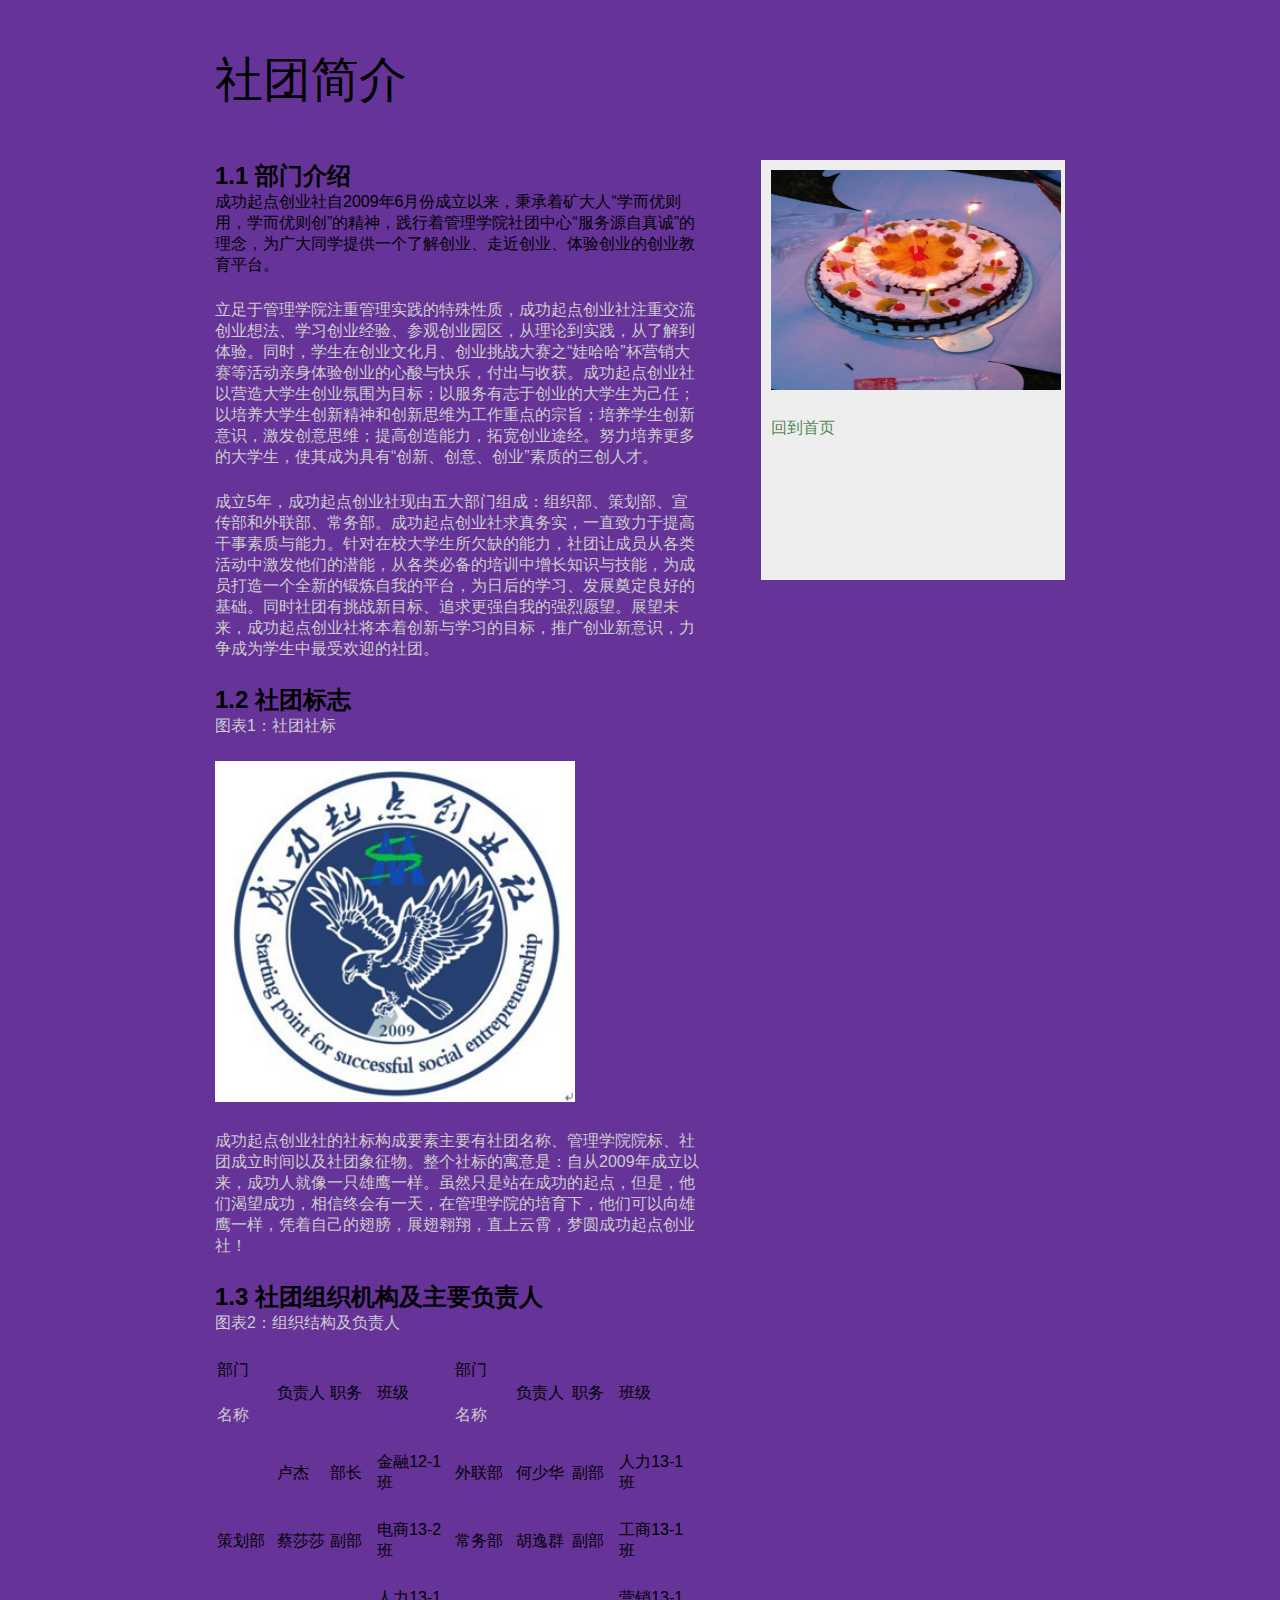
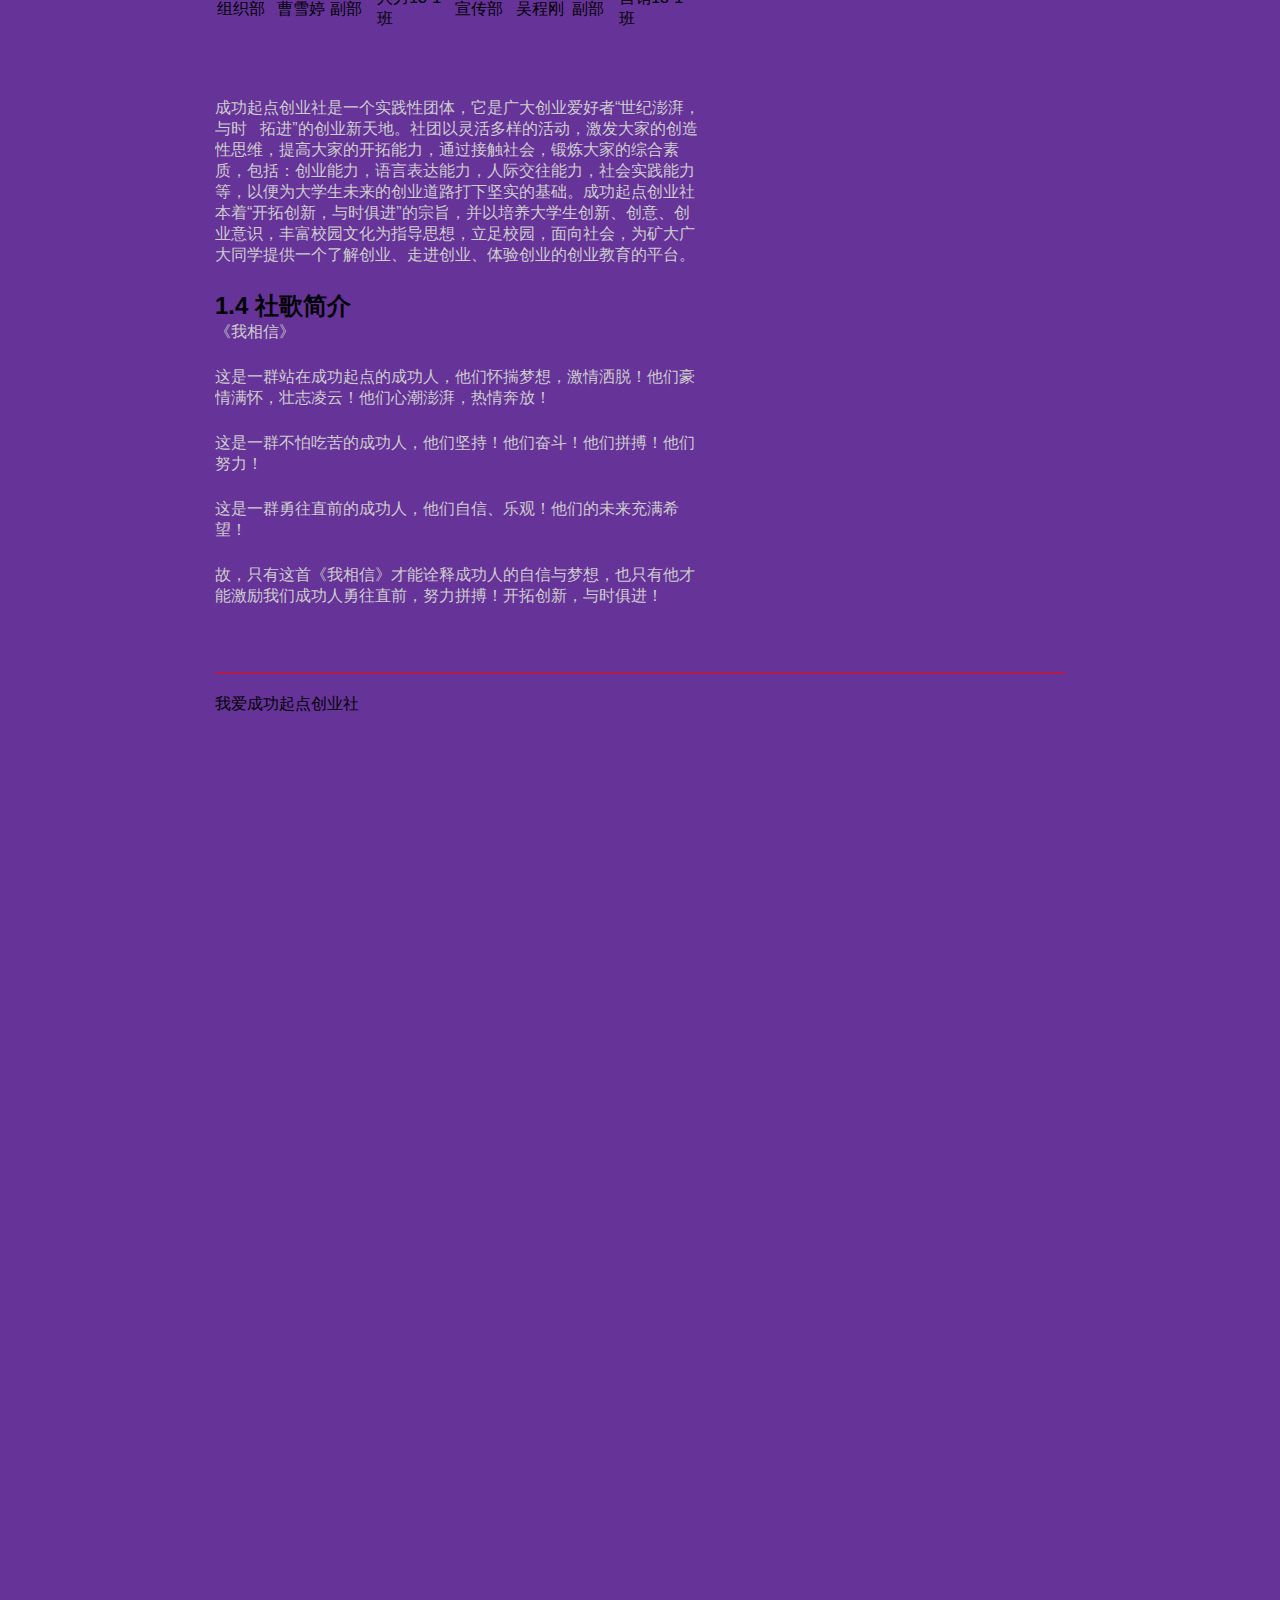
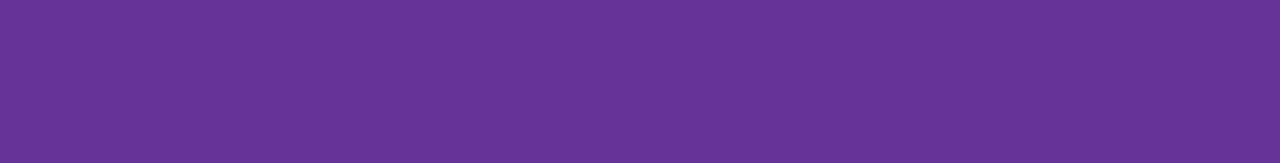
==== 社团简介/index1.html @ 225cc032 "aa" ====
<!DOCTYPE html>
<html lang="en">
	<head>
		<title>Portamento Demo</title>
		<meta charset="utf-8" />
		<meta name="description" content="" />
		<meta name="author" content="Kris Noble" />
		<meta name="viewport" content="width=device-width; initial-scale=1.0" />
		
		<!--[if lt IE 9]>
			<script src="//html5shim.googlecode.com/svn/trunk/html5.js"></script>
		<![endif]-->
		
		<!-- just some default styles, nothing important -->
		<link rel="stylesheet" href="demo.css" />
		
		<!-- the important styles are below... -->
		<style>
			#wrapper {overflow: hidden;}
			#content {width:486px; margin-right:10px; float:left; min-height:1200px;}
			#sidebar {width:284px; padding:10px; background: #eee; float:right; height:400px;}
			
			#portamento_container {float:right; position:relative;} /* take the positioning of the sidebar, and become the start point for the sidebar positioning */
			#portamento_container #sidebar {float:none; position:absolute;} /* no need to float anymore, become absolutely positoned */
			#portamento_container #sidebar.fixed {position:fixed;} /* if the panel is sliding, it needs position:fixed */
		body {
	background-color: #663399;
}
        </style>
		
		<!-- looking for the Portamento JS? It's just before </body> -->
		
		<!--  Google Analytics Asynchronous Tracking Code -->
		
	<meta http-equiv="Content-Type" content="text/html; charset=utf-8"></head>

	<body>
	
	<div>
			<header>
				<h1>社团简介</h1>
			</header>
			
			<div id="wrapper">
				<div id="content">
					<h2>1.1&nbsp;部门介绍 </h2>
					<p >成功起点创业社自2009年6月份成立以来，秉承着矿大人&#8220;学而优则用，学而优则创&#8221;的精神，践行着管理学院社团中心&#8220;服务源自真诚&#8221;的理念，为广大同学提供一个了解创业、走近创业、体验创业的创业教育平台。 </p>
					<p >立足于管理学院注重管理实践的特殊性质，成功起点创业社注重交流创业想法、学习创业经验、参观创业园区，从理论到实践，从了解到体验。同时，学生在创业文化月、创业挑战大赛之&#8220;娃哈哈&#8221;杯营销大赛等活动亲身体验创业的心酸与快乐，付出与收获。成功起点创业社以营造大学生创业氛围为目标；以服务有志于创业的大学生为己任；以培养大学生创新精神和创新思维为工作重点的宗旨；培养学生创新意识，激发创意思维；提高创造能力，拓宽创业途经。努力培养更多的大学生，使其成为具有&#8220;创新、创意、创业&#8221;素质的三创人才。 </p>
					<p >成立5年，成功起点创业社现由五大部门组成：组织部、策划部、宣传部和外联部、常务部。成功起点创业社求真务实，一直致力于提高干事素质与能力。针对在校大学生所欠缺的能力，社团让成员从各类活动中激发他们的潜能，从各类必备的培训中增长知识与技能，为成员打造一个全新的锻炼自我的平台，为日后的学习、发展奠定良好的基础。同时社团有挑战新目标、追求更强自我的强烈愿望。展望未来，成功起点创业社将本着创新与学习的目标，推广创业新意识，力争成为学生中最受欢迎的社团。</p>
					<h2>1.2&nbsp;社团标志 </h2>
					<p >图表1：社团社标&nbsp; </p>
					<p ><img width="361" height="342" src="index_wpsA550.tmp.png" >&nbsp;</p>
					<p >成功起点创业社的社标构成要素主要有社团名称、管理学院院标、社团成立时间以及社团象征物。整个社标的寓意是：自从2009年成立以来，成功人就像一只雄鹰一样。虽然只是站在成功的起点，但是，他们渴望成功，相信终会有一天，在管理学院的培育下，他们可以向雄鹰一样，凭着自己的翅膀，展翅翱翔，直上云霄，梦圆成功起点创业社！&nbsp; </p>
					<h2>1.3&nbsp;社团组织机构及主要负责人 </h2>
					<p >图表2：组织结构及负责人&nbsp; </p>
					<table >
					  <tr>
					    <td width="87" valign="center" ><p >部门 </p>
					        <p >名称 </p></td>
					    <td width="74" valign="center" ><p >负责人 </p></td>
					    <td width="65" valign="center" ><p >职务 </p></td>
					    <td width="112" valign="center" ><p >班级 </p></td>
					    <td width="87" valign="center" ><p >部门 </p>
					        <p >名称 </p></td>
					    <td width="80" valign="center" ><p >负责人 </p></td>
					    <td width="65" valign="center" ><p >职务 </p></td>
					    <td width="118" valign="center" ><p >班级 </p></td>
				      </tr>
					  <tr>
					    <td width="87" valign="center" ><p >&nbsp;</p></td>
					    <td width="74" valign="center" ><p >卢杰 </p></td>
					    <td width="65" valign="center" ><p >部长 </p></td>
					    <td width="112" valign="center" ><p >金融12-1班 </p></td>
					    <td width="87" valign="center" ><p >外联部 </p></td>
					    <td width="80" valign="center" ><p >何少华 </p></td>
					    <td width="65" valign="center" ><p >副部 </p></td>
					    <td width="118" valign="center" ><p >人力13-1班 </p></td>
				      </tr>
					  <tr>
					    <td width="87" valign="center" ><p >策划部 </p></td>
					    <td width="74" valign="center" ><p >蔡莎莎 </p></td>
					    <td width="65" valign="center" ><p >副部 </p></td>
					    <td width="112" valign="center" ><p >电商13-2班 </p></td>
					    <td width="87" valign="center" ><p >常务部 </p></td>
					    <td width="80" valign="center" ><p >胡逸群 </p></td>
					    <td width="65" valign="center" ><p >副部 </p></td>
					    <td width="118" valign="center" ><p >工商13-1班 </p></td>
				      </tr>
					  <tr>
					    <td width="87" valign="center" ><p >组织部 </p></td>
					    <td width="74" valign="center" ><p >曹雪婷 </p></td>
					    <td width="65" valign="center" ><p >副部 </p></td>
					    <td width="112" valign="center" ><p >人力13-1班 </p></td>
					    <td width="87" valign="center" ><p >宣传部 </p></td>
					    <td width="80" valign="center" ><p >吴程刚 </p></td>
					    <td width="65" valign="center" ><p >副部 </p></td>
					    <td width="118" valign="center" ><p >营销13-1班 </p></td>
				      </tr>
				  </table>
					<p>&nbsp;</p>
					<p>成功起点创业社是一个实践性团体，它是广大创业爱好者&#8220;世纪澎湃，与时&nbsp;&nbsp;&nbsp;拓进&#8221;的创业新天地。社团以灵活多样的活动，激发大家的创造性思维，提高大家的开拓能力，通过接触社会，锻炼大家的综合素质，包括：创业能力，语言表达能力，人际交往能力，社会实践能力等，以便为大学生未来的创业道路打下坚实的基础。成功起点创业社本着&#8220;开拓创新，与时俱进&#8221;的宗旨，并以培养大学生创新、创意、创业意识，丰富校园文化为指导思想，立足校园，面向社会，为矿大广大同学提供一个了解创业、走进创业、体验创业的创业教育的平台。 </p>
					<h2>1.4&nbsp;社歌简介 </h2>
					<p >《我相信》 </p>
					<p >这是一群站在成功起点的成功人，他们怀揣梦想，激情洒脱！他们豪情满怀，壮志凌云！他们心潮澎湃，热情奔放！ </p>
					<p >这是一群不怕吃苦的成功人，他们坚持！他们奋斗！他们拼搏！他们努力！ </p>
					<p >这是一群勇往直前的成功人，他们自信、乐观！他们的未来充满希望！ </p>
					<p >故，只有这首《我相信》才能诠释成功人的自信与梦想，也只有他才能激励我们成功人勇往直前，努力拼搏！开拓创新，与时俱进！ </p>
					<p>&nbsp;</p>
			  </div>
				
			  <div id="sidebar">
					<p><img src="QQ图片20160220231418.jpg" width="290" height="220"></p>
					<a href="../index.html">回到首页</a><a href="../首页/index.html"></a>			  </div>
			</div>

			<footer>
				<p>我爱成功起点创业社</p>
				
			</footer>
	</div>
		
		<script src="../jquery-1.9.1.min.js"></script>
		<script src="../portamento.js"></script>		
		<script>
			$('#sidebar').portamento({disableWorkaround: true}); // disable the workaround for not-quite-capable browsers e.g. iOS, IE<7	
		</script>
		
	</body>
</html>
---- 社团简介/demo.css ----
* {margin:0; padding:0;}
article, aside, details, figcaption, figure, footer, header, hgroup, menu, nav, section {display:block; background: transparent;}

body {background-color:#fff; padding:48px 0; margin:0 auto;  width:850px; font-family:"Droid Sans", "Helvetica Neue", Arial, Helvetica, sans-serif; position:relative;}

h1 {margin-bottom:1em; font-size:3em; font-family: "Droid Serif", Georgia, "Times New Roman", serif; font-weight:normal;}
p {margin-bottom:1.5em; color:#ccc;}
p:first-of-type{color:#000;}
a {color:#585; text-decoration: none;}
footer {margin:0 0 1000px 0; padding-top:20px; border-top: 1px solid #f00;}
small {font-family: "Droid Serif", Georgia, "Times New Roman", serif; font-weight:normal; font-style:italic; color:#000;}
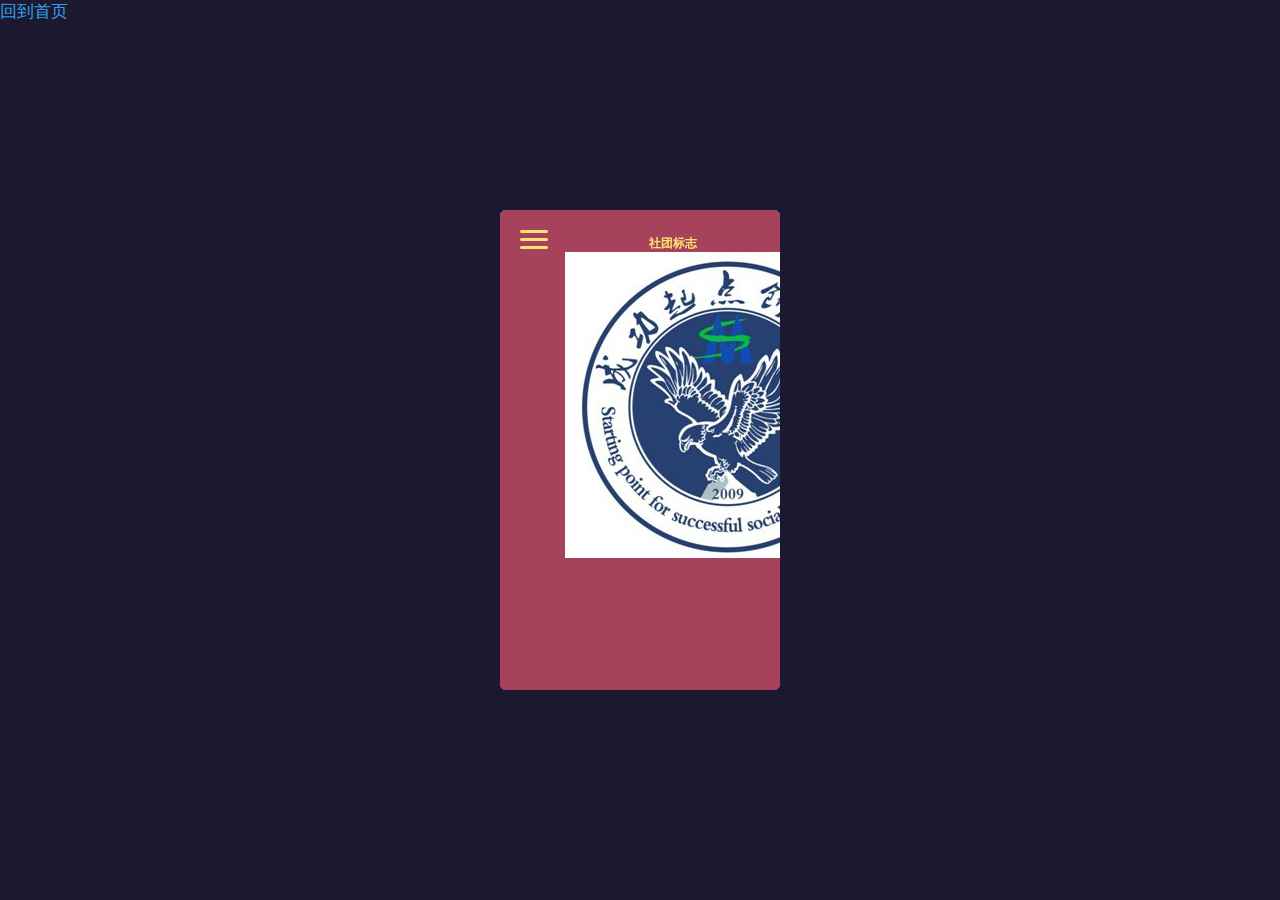
==== commit a8442b69: "qqqq" ====
--- a/社团简介/index1.html
+++ b/社团简介/index1.html
@@ -1,129 +1,76 @@
-<!DOCTYPE html>
-<html lang="en">
-	<head>
-		<title>Portamento Demo</title>
-		<meta charset="utf-8" />
-		<meta name="description" content="" />
-		<meta name="author" content="Kris Noble" />
-		<meta name="viewport" content="width=device-width; initial-scale=1.0" />
+<!doctype html>
+<html lang="zh">
+<head>
+	<meta charset="UTF-8">
+	<meta http-equiv="X-UA-Compatible" content="IE=edge,chrome=1"> 
+	<meta name="viewport" content="width=device-width, initial-scale=1.0">
+	<title>社团简介</title>
+	<link rel="stylesheet" type="text/css" href="css/normalize.css" />
+	<link rel="stylesheet" type="text/css" href="css/default.css">
+	<link rel="stylesheet" type="text/css" href="css/styles.css">
+	<!--[if IE]>
+		<script src="http://libs.useso.com/js/html5shiv/3.7/html5shiv.min.js"></script>
+	<![endif]-->
+</head>
+<body><a href="../index.html">回到首页</a>
+<audio autoplay="autopaly"><source src="2.mp3" type="audio/mp3" /></audio>
+	<article class="htmleaf-container">
 		
-		<!--[if lt IE 9]>
-			<script src="//html5shim.googlecode.com/svn/trunk/html5.js"></script>
-		<![endif]-->
-		
-		<!-- just some default styles, nothing important -->
-		<link rel="stylesheet" href="demo.css" />
-		
-		<!-- the important styles are below... -->
-		<style>
-			#wrapper {overflow: hidden;}
-			#content {width:486px; margin-right:10px; float:left; min-height:1200px;}
-			#sidebar {width:284px; padding:10px; background: #eee; float:right; height:400px;}
-			
-			#portamento_container {float:right; position:relative;} /* take the positioning of the sidebar, and become the start point for the sidebar positioning */
-			#portamento_container #sidebar {float:none; position:absolute;} /* no need to float anymore, become absolutely positoned */
-			#portamento_container #sidebar.fixed {position:fixed;} /* if the panel is sliding, it needs position:fixed */
-		body {
-	background-color: #663399;
-}
-        </style>
-		
-		<!-- looking for the Portamento JS? It's just before </body> -->
-		
-		<!--  Google Analytics Asynchronous Tracking Code -->
-		
-	<meta http-equiv="Content-Type" content="text/html; charset=utf-8"></head>
-
-	<body>
+		<div class="demo">
+		  <div class="demo__close-menu"></div>
+		  <div class="demo__section demo__section-1" data-section="1">
+		    <div class="demo__menu-btn"></div>
+		    <h2 class="demo__section-heading">部门简介</h2>
+			<p>成功起点创业社自2009年6月份成立以来，秉承着矿大人“学而优则用，学而优则创”的精神，践行着管理学院社团中心“服务源自真诚”的理念，为广大同学提供一个了解创业、走近创业、体验创业的立足于管理学院注重管理实践的特殊性质，成功起点创业社注重交流创业想法、学习创业经验、参观创业园区，从理论到实践，从了解到体验。同时，学生在创业文化月、创业挑战大赛之&#8220;娃哈哈&#8221;杯营销大赛等活动亲身体验创业的心酸与快乐，付出与收获。创业教育平台。 </p>
+		  </div>
+		  <div class="demo__section demo__section-2 active" data-section="2">
+		    <div class="demo__menu-btn"></div>
+		    <h2 class="demo__section-heading">社团标志</h2>
+			<img src="1.png">		  </div>
+		  <div class="demo__section demo__section-3 inactive" data-section="3">
+		    <div class="demo__menu-btn"></div>
+		    <h2 class="demo__section-heading">组织结构</h2>
+			<img src="2.png">		  </div>
+		  <div class="demo__section demo__section-4 inactive" data-section="4">
+		    <div class="demo__menu-btn"></div>
+		    <h2 class="demo__section-heading">社歌</h2>
+			<p >《我相信》 
+					这是一群站在成功起点的成功人，他们怀揣梦想，激情洒脱！他们豪情满怀，壮志凌云！他们心潮澎湃，热情奔放！ 
+					这是一群不怕吃苦的成功人，他们坚持！他们奋斗！他们拼搏！他们努力！ 
+					这是一群勇往直前的成功人，他们自信、乐观！他们的未来只有这首《我相信》才能诠释成功人的自信与梦想，也只有他才能激励我们成功人勇往直前，努力拼搏！开拓创新，与时俱来充满希望！ </p>
+		  </div>
+		</div>
+	</article>
 	
-	<div>
-			<header>
-				<h1>社团简介</h1>
-			</header>
-			
-			<div id="wrapper">
-				<div id="content">
-					<h2>1.1&nbsp;部门介绍 </h2>
-					<p >成功起点创业社自2009年6月份成立以来，秉承着矿大人&#8220;学而优则用，学而优则创&#8221;的精神，践行着管理学院社团中心&#8220;服务源自真诚&#8221;的理念，为广大同学提供一个了解创业、走近创业、体验创业的创业教育平台。 </p>
-					<p >立足于管理学院注重管理实践的特殊性质，成功起点创业社注重交流创业想法、学习创业经验、参观创业园区，从理论到实践，从了解到体验。同时，学生在创业文化月、创业挑战大赛之&#8220;娃哈哈&#8221;杯营销大赛等活动亲身体验创业的心酸与快乐，付出与收获。成功起点创业社以营造大学生创业氛围为目标；以服务有志于创业的大学生为己任；以培养大学生创新精神和创新思维为工作重点的宗旨；培养学生创新意识，激发创意思维；提高创造能力，拓宽创业途经。努力培养更多的大学生，使其成为具有&#8220;创新、创意、创业&#8221;素质的三创人才。 </p>
-					<p >成立5年，成功起点创业社现由五大部门组成：组织部、策划部、宣传部和外联部、常务部。成功起点创业社求真务实，一直致力于提高干事素质与能力。针对在校大学生所欠缺的能力，社团让成员从各类活动中激发他们的潜能，从各类必备的培训中增长知识与技能，为成员打造一个全新的锻炼自我的平台，为日后的学习、发展奠定良好的基础。同时社团有挑战新目标、追求更强自我的强烈愿望。展望未来，成功起点创业社将本着创新与学习的目标，推广创业新意识，力争成为学生中最受欢迎的社团。</p>
-					<h2>1.2&nbsp;社团标志 </h2>
-					<p >图表1：社团社标&nbsp; </p>
-					<p ><img width="361" height="342" src="index_wpsA550.tmp.png" >&nbsp;</p>
-					<p >成功起点创业社的社标构成要素主要有社团名称、管理学院院标、社团成立时间以及社团象征物。整个社标的寓意是：自从2009年成立以来，成功人就像一只雄鹰一样。虽然只是站在成功的起点，但是，他们渴望成功，相信终会有一天，在管理学院的培育下，他们可以向雄鹰一样，凭着自己的翅膀，展翅翱翔，直上云霄，梦圆成功起点创业社！&nbsp; </p>
-					<h2>1.3&nbsp;社团组织机构及主要负责人 </h2>
-					<p >图表2：组织结构及负责人&nbsp; </p>
-					<table >
-					  <tr>
-					    <td width="87" valign="center" ><p >部门 </p>
-					        <p >名称 </p></td>
-					    <td width="74" valign="center" ><p >负责人 </p></td>
-					    <td width="65" valign="center" ><p >职务 </p></td>
-					    <td width="112" valign="center" ><p >班级 </p></td>
-					    <td width="87" valign="center" ><p >部门 </p>
-					        <p >名称 </p></td>
-					    <td width="80" valign="center" ><p >负责人 </p></td>
-					    <td width="65" valign="center" ><p >职务 </p></td>
-					    <td width="118" valign="center" ><p >班级 </p></td>
-				      </tr>
-					  <tr>
-					    <td width="87" valign="center" ><p >&nbsp;</p></td>
-					    <td width="74" valign="center" ><p >卢杰 </p></td>
-					    <td width="65" valign="center" ><p >部长 </p></td>
-					    <td width="112" valign="center" ><p >金融12-1班 </p></td>
-					    <td width="87" valign="center" ><p >外联部 </p></td>
-					    <td width="80" valign="center" ><p >何少华 </p></td>
-					    <td width="65" valign="center" ><p >副部 </p></td>
-					    <td width="118" valign="center" ><p >人力13-1班 </p></td>
-				      </tr>
-					  <tr>
-					    <td width="87" valign="center" ><p >策划部 </p></td>
-					    <td width="74" valign="center" ><p >蔡莎莎 </p></td>
-					    <td width="65" valign="center" ><p >副部 </p></td>
-					    <td width="112" valign="center" ><p >电商13-2班 </p></td>
-					    <td width="87" valign="center" ><p >常务部 </p></td>
-					    <td width="80" valign="center" ><p >胡逸群 </p></td>
-					    <td width="65" valign="center" ><p >副部 </p></td>
-					    <td width="118" valign="center" ><p >工商13-1班 </p></td>
-				      </tr>
-					  <tr>
-					    <td width="87" valign="center" ><p >组织部 </p></td>
-					    <td width="74" valign="center" ><p >曹雪婷 </p></td>
-					    <td width="65" valign="center" ><p >副部 </p></td>
-					    <td width="112" valign="center" ><p >人力13-1班 </p></td>
-					    <td width="87" valign="center" ><p >宣传部 </p></td>
-					    <td width="80" valign="center" ><p >吴程刚 </p></td>
-					    <td width="65" valign="center" ><p >副部 </p></td>
-					    <td width="118" valign="center" ><p >营销13-1班 </p></td>
-				      </tr>
-				  </table>
-					<p>&nbsp;</p>
-					<p>成功起点创业社是一个实践性团体，它是广大创业爱好者&#8220;世纪澎湃，与时&nbsp;&nbsp;&nbsp;拓进&#8221;的创业新天地。社团以灵活多样的活动，激发大家的创造性思维，提高大家的开拓能力，通过接触社会，锻炼大家的综合素质，包括：创业能力，语言表达能力，人际交往能力，社会实践能力等，以便为大学生未来的创业道路打下坚实的基础。成功起点创业社本着&#8220;开拓创新，与时俱进&#8221;的宗旨，并以培养大学生创新、创意、创业意识，丰富校园文化为指导思想，立足校园，面向社会，为矿大广大同学提供一个了解创业、走进创业、体验创业的创业教育的平台。 </p>
-					<h2>1.4&nbsp;社歌简介 </h2>
-					<p >《我相信》 </p>
-					<p >这是一群站在成功起点的成功人，他们怀揣梦想，激情洒脱！他们豪情满怀，壮志凌云！他们心潮澎湃，热情奔放！ </p>
-					<p >这是一群不怕吃苦的成功人，他们坚持！他们奋斗！他们拼搏！他们努力！ </p>
-					<p >这是一群勇往直前的成功人，他们自信、乐观！他们的未来充满希望！ </p>
-					<p >故，只有这首《我相信》才能诠释成功人的自信与梦想，也只有他才能激励我们成功人勇往直前，努力拼搏！开拓创新，与时俱进！ </p>
-					<p>&nbsp;</p>
-			  </div>
-				
-			  <div id="sidebar">
-					<p><img src="QQ图片20160220231418.jpg" width="290" height="220"></p>
-					<a href="../index.html">回到首页</a><a href="../首页/index.html"></a>			  </div>
-			</div>
-
-			<footer>
-				<p>我爱成功起点创业社</p>
-				
-			</footer>
-	</div>
-		
-		<script src="../jquery-1.9.1.min.js"></script>
-		<script src="../portamento.js"></script>		
-		<script>
-			$('#sidebar').portamento({disableWorkaround: true}); // disable the workaround for not-quite-capable browsers e.g. iOS, IE<7	
-		</script>
-		
-	</body>
+	<script src='js/stopExecutionOnTimeout.js?t=1'></script>
+	<script src="http://libs.useso.com/js/jquery/2.1.1/jquery.min.js" type="text/javascript"></script>
+	<script>window.jQuery || document.write('<script src="js/jquery-2.1.1.min.js"><\/script>')</script>
+	<script type="text/javascript">
+	$(document).ready(function () {
+	    var $demo = $('.demo');
+	    var numOfSections = $('.demo__section').length;
+	    $(document).on('click', '.demo__menu-btn', function () {
+	        $demo.addClass('menu-active');
+	    });
+	    $(document).on('click', '.demo__close-menu', function () {
+	        $demo.removeClass('menu-active');
+	    });
+	    $(document).on('click', '.demo.menu-active .demo__section', function () {
+	        var $section = $(this);
+	        var index = +$section.data('section');
+	        $('.demo__section.active').removeClass('active');
+	        $('.demo__section.inactive').removeClass('inactive');
+	        $section.addClass('active');
+	        $demo.removeClass('menu-active');
+	        for (var i = index + 1; i <= numOfSections; i++) {
+	            if (window.CP.shouldStopExecution(1)) {
+	                break;
+	            }
+	            $('.demo__section[data-section=' + i + ']').addClass('inactive');
+	        }
+	        window.CP.exitedLoop(1);
+	    });
+	});
+	</script>
+</body>
 </html>--- a/社团简介/css/default.css
+++ b/社团简介/css/default.css
@@ -0,0 +1,250 @@
+@import url(http://fonts.useso.com/css?family=Raleway:200,500,700,800);
+@font-face {
+	font-family: 'icomoon';
+	src:url('../fonts/icomoon.eot?rretjt');
+	src:url('../fonts/icomoon.eot?#iefixrretjt') format('embedded-opentype'),
+		url('../fonts/icomoon.woff?rretjt') format('woff'),
+		url('../fonts/icomoon.ttf?rretjt') format('truetype'),
+		url('../fonts/icomoon.svg?rretjt#icomoon') format('svg');
+	font-weight: normal;
+	font-style: normal;
+}
+
+[class^="icon-"], [class*=" icon-"] {
+	font-family: 'icomoon';
+	speak: none;
+	font-style: normal;
+	font-weight: normal;
+	font-variant: normal;
+	text-transform: none;
+	line-height: 1;
+
+	/* Better Font Rendering =========== */
+	-webkit-font-smoothing: antialiased;
+	-moz-osx-font-smoothing: grayscale;
+}
+
+body, html { font-size: 100%; 	padding: 0; margin: 0;}
+
+/* Reset */
+*,
+*:after,
+*:before {
+	-webkit-box-sizing: border-box;
+	-moz-box-sizing: border-box;
+	box-sizing: border-box;
+}
+
+/* Clearfix hack by Nicolas Gallagher: http://nicolasgallagher.com/micro-clearfix-hack/ */
+.clearfix:before,
+.clearfix:after {
+	content: " ";
+	display: table;
+}
+
+.clearfix:after {
+	clear: both;
+}
+
+body{
+	background: #494A5F;
+	color: #D5D6E2;
+	font-weight: 500;
+	font-size: 1.05em;
+	font-family: "Microsoft YaHei","宋体","Segoe UI", "Lucida Grande", Helvetica, Arial,sans-serif, FreeSans, Arimo;
+}
+a{color: #2fa0ec;text-decoration: none;outline: none;}
+a:hover,a:focus{color:#74777b;}
+
+.htmleaf-container{
+	margin: 0 auto;
+	text-align: center;
+	overflow: hidden;
+}
+.htmleaf-content {
+	font-size: 150%;
+	padding: 1em 0;
+}
+
+.htmleaf-content h2 {
+	margin: 0 0 2em;
+	opacity: 0.1;
+}
+
+.htmleaf-content p {
+	margin: 1em 0;
+	padding: 5em 0 0 0;
+	font-size: 0.65em;
+}
+.bgcolor-1 { background: #f0efee; }
+.bgcolor-2 { background: #f9f9f9; }
+.bgcolor-3 { background: #e8e8e8; }/*light grey*/
+.bgcolor-4 { background: #2f3238; color: #fff; }/*Dark grey*/
+.bgcolor-5 { background: #df6659; color: #521e18; }/*pink1*/
+.bgcolor-6 { background: #2fa8ec; }/*sky blue*/
+.bgcolor-7 { background: #d0d6d6; }/*White tea*/
+.bgcolor-8 { background: #3d4444; color: #fff; }/*Dark grey2*/
+.bgcolor-9 { background: #ef3f52; color: #fff;}/*pink2*/
+.bgcolor-10{ background: #64448f; color: #fff;}/*Violet*/
+.bgcolor-11{ background: #3755ad; color: #fff;}/*dark blue*/
+.bgcolor-12{ background: #3498DB; color: #fff;}/*light blue*/
+.bgcolor-20{ background: #494A5F;color: #D5D6E2;}
+/* Header */
+.htmleaf-header{
+	padding: 1em 190px 1em;
+	letter-spacing: -1px;
+	text-align: center;
+	background: #66677c;
+}
+.htmleaf-header h1 {
+	color: #D5D6E2;
+	font-weight: 600;
+	font-size: 2em;
+	line-height: 1;
+	margin-bottom: 0;
+	font-family: "Microsoft YaHei","宋体","Segoe UI", "Lucida Grande", Helvetica, Arial,sans-serif, FreeSans, Arimo;
+}
+.htmleaf-header h1 span {
+	font-family: "Microsoft YaHei","宋体","Segoe UI", "Lucida Grande", Helvetica, Arial,sans-serif, FreeSans, Arimo;
+	display: block;
+	font-size: 60%;
+	font-weight: 400;
+	padding: 0.8em 0 0.5em 0;
+	color: #c3c8cd;
+}
+/*nav*/
+.htmleaf-demo a{color: #1d7db1;text-decoration: none;}
+.htmleaf-demo{width: 100%;padding-bottom: 1.2em;}
+.htmleaf-demo a{display: inline-block;margin: 0.5em;padding: 0.6em 1em;border: 3px solid #1d7db1;font-weight: 700;}
+.htmleaf-demo a:hover{opacity: 0.6;}
+.htmleaf-demo a.current{background:#1d7db1;color: #fff; }
+/* Top Navigation Style */
+.htmleaf-links {
+	position: relative;
+	display: inline-block;
+	white-space: nowrap;
+	font-size: 1.5em;
+	text-align: center;
+}
+
+.htmleaf-links::after {
+	position: absolute;
+	top: 0;
+	left: 50%;
+	margin-left: -1px;
+	width: 2px;
+	height: 100%;
+	background: #dbdbdb;
+	content: '';
+	-webkit-transform: rotate3d(0,0,1,22.5deg);
+	transform: rotate3d(0,0,1,22.5deg);
+}
+
+.htmleaf-icon {
+	display: inline-block;
+	margin: 0.5em;
+	padding: 0em 0;
+	width: 1.5em;
+	text-decoration: none;
+}
+
+.htmleaf-icon span {
+	display: none;
+}
+
+.htmleaf-icon:before {
+	margin: 0 5px;
+	text-transform: none;
+	font-weight: normal;
+	font-style: normal;
+	font-variant: normal;
+	font-family: 'icomoon';
+	line-height: 1;
+	speak: none;
+	-webkit-font-smoothing: antialiased;
+}
+/* footer */
+.htmleaf-footer{width: 100%;padding-top: 10px;}
+.htmleaf-small{font-size: 0.8em;}
+.center{text-align: center;}
+/****/
+.related {
+	color: #fff;
+	background: #494A5F;
+	text-align: center;
+	font-size: 1.25em;
+	padding: 0.5em 0;
+	overflow: hidden;
+}
+
+.related > a {
+	vertical-align: top;
+	width: calc(100% - 20px);
+	max-width: 340px;
+	display: inline-block;
+	text-align: center;
+	margin: 20px 10px;
+	padding: 25px;
+	font-family: "Microsoft YaHei","宋体","Segoe UI", "Lucida Grande", Helvetica, Arial,sans-serif, FreeSans, Arimo;
+}
+.related a {
+	display: inline-block;
+	text-align: left;
+	margin: 20px auto;
+	padding: 10px 20px;
+	opacity: 0.8;
+	-webkit-transition: opacity 0.3s;
+	transition: opacity 0.3s;
+	-webkit-backface-visibility: hidden;
+}
+
+.related a:hover,
+.related a:active {
+	opacity: 1;
+}
+
+.related a img {
+	max-width: 100%;
+	opacity: 0.8;
+	border-radius: 4px;
+}
+.related a:hover img,
+.related a:active img {
+	opacity: 1;
+}
+.related h3{font-family: "Microsoft YaHei", sans-serif;}
+.related a h3 {
+	font-weight: 300;
+	margin-top: 0.15em;
+	color: #fff;
+}
+/* icomoon */
+.icon-htmleaf-home-outline:before {
+	content: "\e5000";
+}
+
+.icon-htmleaf-arrow-forward-outline:before {
+	content: "\e5001";
+}
+
+@media screen and (max-width: 50em) {
+	.htmleaf-header {
+		padding: 3em 10% 4em;
+	}
+	.htmleaf-header h1 {
+        font-size:2em;
+    }
+}
+
+
+@media screen and (max-width: 40em) {
+	.htmleaf-header h1 {
+		font-size: 1.5em;
+	}
+}
+
+@media screen and (max-width: 30em) {
+    .htmleaf-header h1 {
+        font-size:1.2em;
+    }
+}--- a/社团简介/css/styles.css
+++ b/社团简介/css/styles.css
@@ -0,0 +1,162 @@
+*, *:before, *:after {
+  box-sizing: border-box;
+  margin: 0;
+}
+
+body {
+  background: #1C182F;
+}
+
+.demo {
+  overflow: hidden;
+  position: absolute;
+  left: 50%;
+  top: 50%;
+  width: 280px;
+  height: 480px;
+  margin-left: -140px;
+  margin-top: -240px;
+  background: #CDDBEE;
+  border-radius: 6px;
+}
+.demo__close-menu {
+  position: absolute;
+  left: 22px;
+  top: 22px;
+  width: 29px;
+  cursor: pointer;
+}
+.demo__close-menu:before, .demo__close-menu:after {
+  content: "";
+  position: absolute;
+  left: 0;
+  top: 8px;
+  width: 100%;
+  height: 4px;
+  background: #7097B0;
+}
+.demo__close-menu:before {
+  -webkit-transform: rotate(45deg);
+          transform: rotate(45deg);
+}
+.demo__close-menu:after {
+  -webkit-transform: rotate(-45deg);
+          transform: rotate(-45deg);
+}
+.demo__section {
+  z-index: 1;
+  position: absolute;
+  left: 0;
+  top: 0;
+  width: 100%;
+  height: 100%;
+  padding: 25px 0 0 65px;
+  border-radius: inherit;
+  -webkit-transition: -webkit-transform 0.4s;
+  transition: -webkit-transform 0.4s;
+  transition: transform 0.4s;
+  transition: transform 0.4s, -webkit-transform 0.4s;
+  -webkit-transform: translate3d(0, 0, 0);
+          transform: translate3d(0, 0, 0);
+  will-change: transform;
+}
+.demo.menu-active .demo__section-1 {
+  -webkit-transform: translate3d(20px, 60px, 0);
+          transform: translate3d(20px, 60px, 0);
+}
+.demo__section-1.inactive {
+  -webkit-transform: translate3d(100%, 60px, 0);
+          transform: translate3d(100%, 60px, 0);
+}
+.demo.menu-active .demo__section-2 {
+  -webkit-transform: translate3d(40px, 120px, 0);
+          transform: translate3d(40px, 120px, 0);
+}
+.demo__section-2.inactive {
+  -webkit-transform: translate3d(100%, 120px, 0);
+          transform: translate3d(100%, 120px, 0);
+}
+.demo.menu-active .demo__section-3 {
+  -webkit-transform: translate3d(60px, 180px, 0);
+          transform: translate3d(60px, 180px, 0);
+}
+.demo__section-3.inactive {
+  -webkit-transform: translate3d(100%, 180px, 0);
+          transform: translate3d(100%, 180px, 0);
+}
+.demo.menu-active .demo__section-4 {
+  -webkit-transform: translate3d(80px, 240px, 0);
+          transform: translate3d(80px, 240px, 0);
+}
+.demo__section-4.inactive {
+  -webkit-transform: translate3d(100%, 240px, 0);
+          transform: translate3d(100%, 240px, 0);
+}
+.demo.menu-active .demo__section {
+  cursor: pointer;
+}
+.demo__section-1 {
+  background: #563761;
+}
+.demo__section-1 .demo__section-heading,
+.demo__section-1 .demo__menu-btn:before {
+  color: #E57B60;
+}
+.demo__section-2 {
+  background: #A7425C;
+}
+.demo__section-2 .demo__section-heading,
+.demo__section-2 .demo__menu-btn:before {
+  color: #FFE26F;
+}
+.demo__section-3 {
+  background: #F3825F;
+}
+.demo__section-3 .demo__section-heading,
+.demo__section-3 .demo__menu-btn:before {
+  color: #AD4A5D;
+}
+.demo__section-4 {
+  background: #FFE26F;
+}
+.demo__section-4 .demo__section-heading,
+.demo__section-4 .demo__menu-btn:before {
+  color: #AD4A5D;
+}
+.demo__section-heading {
+  text-transform: uppercase;
+  font-size: 12px;
+  -webkit-transition: -webkit-transform 0.4s;
+  transition: -webkit-transform 0.4s;
+  transition: transform 0.4s;
+  transition: transform 0.4s, -webkit-transform 0.4s;
+}
+.demo.menu-active .demo__section-heading {
+  -webkit-transform: translateX(-45px);
+          transform: translateX(-45px);
+}
+.demo__menu-btn {
+  position: absolute;
+  left: 20px;
+  top: 20px;
+  width: 28px;
+  height: 22px;
+  -webkit-transition: opacity 0.2s 0.2s;
+  transition: opacity 0.2s 0.2s;
+  cursor: pointer;
+}
+.demo.menu-active .demo__menu-btn {
+  pointer-events: none;
+  opacity: 0;
+  -webkit-transition: opacity 0.2s;
+  transition: opacity 0.2s;
+}
+.demo__menu-btn:before {
+  content: "";
+  display: block;
+  width: 100%;
+  height: 3px;
+  border-radius: 2px;
+  background: currentColor;
+  box-shadow: 0 8px, 0 16px;
+}